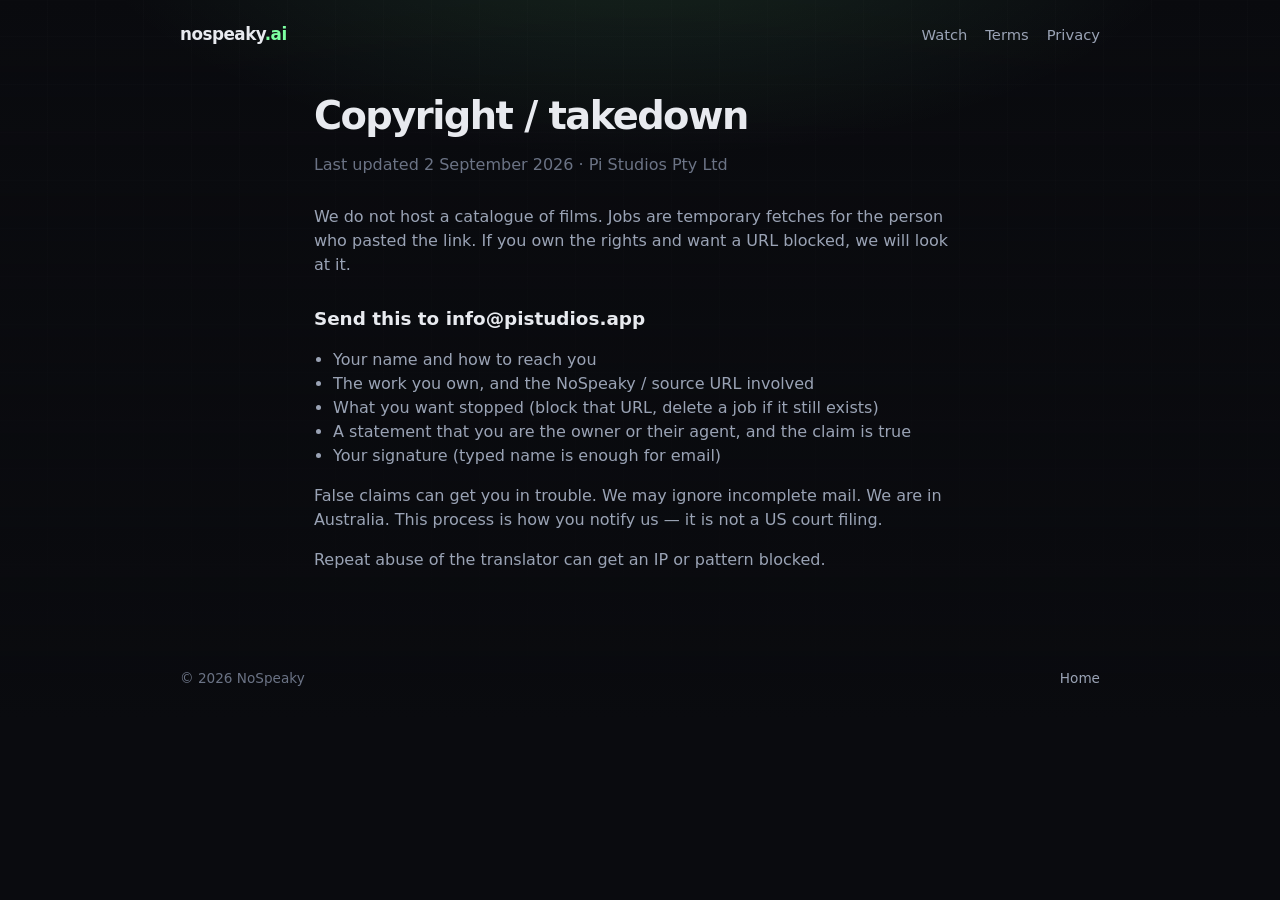
==== dmca.html @ df757847 "Terms, copyright takedown, and a real job queue. Pro copy is skip-the-queue, not unlimited length. N" ====
<!DOCTYPE html>
<html lang="en">
<head>
<meta charset="UTF-8">
<meta name="viewport" content="width=device-width, initial-scale=1.0">
<title>Copyright — NoSpeaky</title>
<meta name="theme-color" content="#0a0b0f">
<link rel="stylesheet" href="css/site.css?v=8">
</head>
<body>
  <div class="bg-grid" aria-hidden="true"></div>
  <header class="top">
    <a class="brand" href="/">nospeaky<span class="dot">.ai</span></a>
    <nav>
      <a href="watch.html">Watch</a>
      <a href="tos.html">Terms</a>
      <a href="privacy.html">Privacy</a>
    </nav>
  </header>
  <main class="prose">
    <h1>Copyright / takedown</h1>
    <p class="meta">Last updated 2 September 2026 · Pi Studios Pty Ltd</p>

    <p>
      We do not host a catalogue of films. Jobs are temporary fetches for the person who pasted the link.
      If you own the rights and want a URL blocked, we will look at it.
    </p>

    <h2>Send this to info@pistudios.app</h2>
    <ul>
      <li>Your name and how to reach you</li>
      <li>The work you own, and the NoSpeaky / source URL involved</li>
      <li>What you want stopped (block that URL, delete a job if it still exists)</li>
      <li>A statement that you are the owner or their agent, and the claim is true</li>
      <li>Your signature (typed name is enough for email)</li>
    </ul>

    <p>
      False claims can get you in trouble. We may ignore incomplete mail.
      We are in Australia. This process is how you notify us — it is not a US court filing.
    </p>

    <p>Repeat abuse of the translator can get an IP or pattern blocked.</p>
  </main>
  <footer class="foot">
    <span>© <span id="y"></span> NoSpeaky</span>
    <a href="/">Home</a>
  </footer>
  <script>document.getElementById('y').textContent = String(new Date().getFullYear());</script>
</body>
</html>
---- css/site.css ----
:root {
  --bg: #0a0b0f;
  --bg-elev: #12141c;
  --bg-elev-2: #181b26;
  --line: rgba(255, 255, 255, 0.08);
  --text: #e8eaef;
  --muted: #9aa3b5;
  --faint: #6b7385;
  --accent: #7cffa1;
  --accent-dim: rgba(124, 255, 161, 0.14);
  --accent-text: #04140a;
  --warn: #ffc857;
  --danger: #ff7a8a;
  --radius: 16px;
  --font: ui-sans-serif, system-ui, -apple-system, "Segoe UI", Roboto, Helvetica, Arial, sans-serif;
  --mono: ui-monospace, SFMono-Regular, Menlo, Consolas, monospace;
}

*, *::before, *::after { box-sizing: border-box; }

html, body {
  margin: 0;
  padding: 0;
  min-height: 100%;
  background: var(--bg);
  color: var(--text);
  font-family: var(--font);
  line-height: 1.5;
  -webkit-font-smoothing: antialiased;
}

a { color: var(--accent); text-decoration: none; }
a:hover { text-decoration: underline; }
strong { font-weight: 700; color: var(--text); }

.bg-grid {
  position: fixed;
  inset: 0;
  pointer-events: none;
  background:
    radial-gradient(ellipse 80% 50% at 50% -10%, rgba(124, 255, 161, 0.12), transparent 55%),
    linear-gradient(to bottom, transparent, var(--bg) 80%),
    repeating-linear-gradient(0deg, transparent, transparent 47px, rgba(255,255,255,0.02) 48px),
    repeating-linear-gradient(90deg, transparent, transparent 47px, rgba(255,255,255,0.02) 48px);
  z-index: 0;
}

.top, main, .foot { position: relative; z-index: 1; }

.top {
  max-width: 960px;
  margin: 0 auto;
  padding: 22px 20px 0;
  display: flex;
  align-items: center;
  justify-content: space-between;
  gap: 16px;
}

.brand {
  color: var(--text);
  font-weight: 700;
  letter-spacing: -0.03em;
  font-size: 1.05rem;
  text-decoration: none;
}
.brand .dot { color: var(--accent); }
.brand:hover { text-decoration: none; opacity: 0.9; }

nav { display: flex; gap: 18px; flex-wrap: wrap; }
nav a {
  color: var(--muted);
  font-size: 0.92rem;
  text-decoration: none;
}
nav a:hover { color: var(--accent); }
nav a.nav-active { color: var(--accent); }

main {
  max-width: 960px;
  margin: 0 auto;
  padding: 48px 20px 80px;
}

.app-main { padding-top: 32px; }
.app-head { margin-bottom: 22px; }
.app-head h1 {
  margin: 0 0 10px;
  font-size: clamp(1.6rem, 3.5vw, 2.2rem);
  letter-spacing: -0.03em;
}
.app-head .lede { margin: 0; max-width: 62ch; }

.hero { margin-bottom: 56px; }

.eyebrow {
  display: inline-block;
  margin: 0 0 14px;
  padding: 6px 10px;
  border-radius: 999px;
  background: var(--accent-dim);
  color: var(--accent);
  font-size: 0.78rem;
  font-weight: 600;
  letter-spacing: 0.04em;
  text-transform: uppercase;
}

h1 {
  margin: 0 0 16px;
  font-size: clamp(2.1rem, 5vw, 3.2rem);
  line-height: 1.08;
  letter-spacing: -0.04em;
  font-weight: 750;
}

.lede {
  margin: 0 0 28px;
  max-width: 54ch;
  color: var(--muted);
  font-size: 1.08rem;
}

.hero-actions {
  display: flex;
  flex-wrap: wrap;
  gap: 12px;
  margin-bottom: 14px;
}

.hero-note { margin: 0; }

.panel {
  background: linear-gradient(180deg, var(--bg-elev), var(--bg-elev-2));
  border: 1px solid var(--line);
  border-radius: calc(var(--radius) + 4px);
  padding: 22px;
  box-shadow: 0 20px 60px rgba(0, 0, 0, 0.35);
}

.field { display: block; margin-bottom: 14px; }
.label {
  display: block;
  margin-bottom: 8px;
  color: var(--muted);
  font-size: 0.85rem;
  font-weight: 600;
}

input[type="url"], select {
  width: 100%;
  padding: 14px 14px;
  border-radius: 12px;
  border: 1px solid var(--line);
  background: rgba(0, 0, 0, 0.35);
  color: var(--text);
  font: inherit;
  font-size: 1rem;
  outline: none;
}
select {
  appearance: none;
  background-image:
    linear-gradient(45deg, transparent 50%, var(--muted) 50%),
    linear-gradient(135deg, var(--muted) 50%, transparent 50%);
  background-position:
    calc(100% - 18px) calc(50% - 3px),
    calc(100% - 12px) calc(50% - 3px);
  background-size: 6px 6px, 6px 6px;
  background-repeat: no-repeat;
  padding-right: 36px;
}
input[type="url"]::placeholder { color: var(--faint); }
input[type="url"]:focus, select:focus {
  border-color: var(--accent);
  box-shadow: 0 0 0 3px var(--accent-dim);
}

.hint {
  display: block;
  margin-top: 8px;
  color: var(--faint);
  font-size: 0.82rem;
}

.or {
  text-align: center;
  color: var(--faint);
  font-size: 0.8rem;
  text-transform: uppercase;
  letter-spacing: 0.12em;
  margin: 12px 0;
}

.row-2 {
  display: grid;
  grid-template-columns: 1fr 1fr;
  gap: 14px;
}

.drop {
  display: flex;
  flex-direction: column;
  align-items: center;
  justify-content: center;
  gap: 4px;
  min-height: 120px;
  padding: 20px;
  border-radius: 12px;
  border: 1px dashed rgba(124, 255, 161, 0.35);
  background: rgba(124, 255, 161, 0.04);
  cursor: pointer;
  text-align: center;
  transition: background 0.15s ease, border-color 0.15s ease;
  margin-bottom: 14px;
}
.drop:hover, .drop.dragover {
  background: rgba(124, 255, 161, 0.09);
  border-color: rgba(124, 255, 161, 0.7);
}
.drop-title { font-weight: 650; }
.drop-sub { color: var(--faint); font-size: 0.85rem; }
.file-name {
  margin-top: 8px;
  color: var(--accent);
  font-family: var(--mono);
  font-size: 0.85rem;
}

.actions {
  margin-top: 8px;
  display: flex;
  flex-wrap: wrap;
  align-items: center;
  gap: 14px;
}

.btn {
  appearance: none;
  border: none;
  border-radius: 999px;
  padding: 12px 18px;
  font: inherit;
  font-weight: 700;
  cursor: pointer;
  text-decoration: none;
  display: inline-flex;
  align-items: center;
  justify-content: center;
  text-align: center;
}
.btn.primary {
  background: var(--accent);
  color: var(--accent-text);
  box-shadow: 0 0 0 0 transparent;
  transition: box-shadow 0.16s ease, transform 0.16s ease;
}
.btn.primary:disabled {
  opacity: 0.45;
  cursor: not-allowed;
}
.btn.primary:not(:disabled):hover,
.btn.primary:not(:disabled):focus-visible {
  outline: none;
  transform: translateY(-1px);
  box-shadow: 0 0 0 3px var(--accent-dim), 0 0 28px rgba(124, 255, 161, 0.5);
}
.btn.ghost {
  background: transparent;
  color: var(--text);
  border: 1px solid var(--line);
}
.btn.ghost:hover { border-color: var(--accent); color: var(--accent); text-decoration: none; }
.btn.ghost:disabled {
  opacity: 0.4;
  cursor: not-allowed;
}
a.btn.primary:hover, a.btn.ghost:hover { text-decoration: none; }

.status-line {
  margin: 0;
  color: var(--warn);
  font-size: 0.9rem;
  flex: 1;
  min-width: 200px;
}

.player-section {
  margin-top: 28px;
  display: grid;
  gap: 16px;
}

.player-wrap {
  position: relative;
  background: #000;
  border-radius: var(--radius);
  overflow: hidden;
  border: 1px solid var(--line);
  aspect-ratio: 16 / 9;
  isolation: isolate;
}

#player, #embed {
  position: absolute;
  inset: 0;
  width: 100%;
  height: 100%;
  display: block;
  background: #000;
  border: 0;
  z-index: 0;
}

#embed:not([hidden]) {
  display: block !important;
  z-index: 1;
  bottom: 84px;
  height: auto;
}

#player[hidden], #embed[hidden] {
  display: none !important;
}

.cue-overlay {
  position: absolute;
  left: 50%;
  bottom: 11%;
  transform: translateX(-50%);
  max-width: min(90%, 42rem);
  padding: 10px 18px 12px;
  border-radius: 10px;
  background: rgba(10, 11, 15, 0.58);
  backdrop-filter: blur(12px);
  -webkit-backdrop-filter: blur(12px);
  color: #f4fff8;
  font-family: var(--mono);
  font-size: clamp(1rem, 2.3vw, 1.35rem);
  font-weight: 650;
  letter-spacing: -0.03em;
  text-align: center;
  line-height: 1.35;
  text-wrap: balance;
  pointer-events: none;
  z-index: 30;
  border-bottom: 3px solid var(--accent);
  box-shadow: 0 10px 32px rgba(0, 0, 0, 0.5);
}
.cue-overlay:empty {
  display: none;
}

.wait-overlay {
  position: absolute;
  inset: 0;
  z-index: 50;
  display: flex;
  flex-direction: column;
  align-items: center;
  justify-content: center;
  gap: 6px;
  background: rgba(5, 6, 10, 0.94);
  color: #fff;
  text-align: center;
  padding: 24px;
}
.wait-overlay[hidden] { display: none !important; }

.fail-overlay {
  position: absolute;
  inset: 0;
  z-index: 55;
  display: flex;
  flex-direction: column;
  align-items: center;
  justify-content: center;
  gap: 8px;
  background: rgba(5, 6, 10, 0.94);
  color: #fff;
  text-align: center;
  padding: 28px 24px;
}
.fail-overlay[hidden] { display: none !important; }
.fail-title {
  margin: 0;
  font-size: 1.15rem;
  font-weight: 750;
  color: var(--danger);
}
.fail-body {
  margin: 0;
  max-width: 36ch;
  color: var(--muted);
  font-size: 0.95rem;
}
.wait-label {
  margin: 0;
  font-size: 0.82rem;
  letter-spacing: 0.12em;
  text-transform: uppercase;
  color: var(--faint);
}
.wait-time {
  margin: 0;
  font-size: clamp(2.6rem, 9vw, 4.4rem);
  font-weight: 750;
  font-variant-numeric: tabular-nums;
  color: var(--accent);
  line-height: 1;
}
.wait-hint {
  margin: 10px 0 0;
  color: var(--faint);
  font-size: 0.92rem;
}

.live-sub {
  margin: 12px 0 0;
  min-height: 3.2em;
  padding: 14px 16px;
  border-radius: 12px;
  background: #000;
  border: 1px solid rgba(124, 255, 161, 0.35);
  color: #7cffa1;
  font-size: clamp(1.15rem, 3vw, 1.6rem);
  font-weight: 650;
  text-align: center;
  line-height: 1.35;
}

.player-meta {
  display: flex;
  flex-wrap: wrap;
  gap: 16px;
  align-items: center;
  justify-content: space-between;
}

.progress-block { flex: 1; min-width: 220px; }
.progress-label {
  display: flex;
  justify-content: space-between;
  gap: 12px;
  margin-bottom: 8px;
  font-size: 0.92rem;
}
.faint { color: var(--faint); }
.bar {
  height: 8px;
  border-radius: 999px;
  background: rgba(255,255,255,0.06);
  overflow: hidden;
}
.bar > i {
  display: block;
  height: 100%;
  width: 0%;
  background: var(--accent);
  border-radius: inherit;
  transition: width 0.25s ease;
}

.player-actions { display: flex; flex-wrap: wrap; gap: 10px; }

.cue-list {
  list-style: none;
  margin: 0;
  padding: 0;
  max-height: 240px;
  overflow: auto;
  border: 1px solid var(--line);
  border-radius: var(--radius);
  background: rgba(255,255,255,0.02);
}
.cue-list li {
  display: grid;
  grid-template-columns: 7.5rem 1fr;
  gap: 12px;
  padding: 10px 14px;
  border-bottom: 1px solid var(--line);
  font-size: 0.92rem;
}
.cue-list li:last-child { border-bottom: none; }
.cue-list .t {
  color: var(--faint);
  font-family: var(--mono);
  font-size: 0.8rem;
}
.cue-list .active {
  background: var(--accent-dim);
}
.cue-list .active .t { color: var(--accent); }

.section { margin-top: 56px; }
.section.plain { margin-top: 40px; }
.section h2 {
  margin: 0 0 18px;
  font-size: 1.35rem;
  letter-spacing: -0.02em;
}

.steps {
  list-style: none;
  margin: 0;
  padding: 0;
  display: grid;
  gap: 12px;
}
.steps li {
  display: grid;
  gap: 4px;
  padding: 16px 18px;
  border-radius: var(--radius);
  border: 1px solid var(--line);
  background: rgba(255, 255, 255, 0.02);
}
.steps strong { font-size: 1rem; }
.steps span { color: var(--muted); font-size: 0.95rem; }

.price-grid {
  display: grid;
  grid-template-columns: repeat(2, minmax(0, 1fr));
  gap: 14px;
  margin-bottom: 14px;
}
.price-card {
  position: relative;
  padding: 20px;
  border-radius: var(--radius);
  border: 1px solid var(--line);
  background: rgba(255,255,255,0.02);
}
.price-card.featured {
  border-color: var(--accent);
  background: rgba(124, 255, 161, 0.08);
  box-shadow: 0 0 0 1px rgba(124, 255, 161, 0.28), 0 18px 50px rgba(124, 255, 161, 0.16);
}
.price-card h3 { margin: 0 0 6px; font-size: 1.1rem; }
.price-card .price {
  margin: 0 0 14px;
  font-size: 1.8rem;
  font-weight: 750;
  letter-spacing: -0.03em;
}
.price-card .price span {
  font-size: 0.95rem;
  color: var(--muted);
  font-weight: 500;
}
.price-card ul {
  margin: 0;
  padding-left: 1.1em;
  color: var(--muted);
}
.price-card li { margin: 6px 0; }
.badge {
  position: absolute;
  top: 14px;
  right: 14px;
  margin: 0;
  padding: 4px 8px;
  border-radius: 999px;
  background: var(--accent-dim);
  color: var(--accent);
  font-size: 0.72rem;
  font-weight: 700;
  letter-spacing: 0.04em;
  text-transform: uppercase;
}

.status-list {
  list-style: none;
  margin: 0 0 16px;
  padding: 0;
  display: grid;
  gap: 10px;
}
.status-list li {
  display: flex;
  align-items: center;
  gap: 12px;
  color: var(--muted);
}
.tag {
  display: inline-flex;
  min-width: 52px;
  justify-content: center;
  padding: 3px 8px;
  border-radius: 999px;
  font-size: 0.72rem;
  font-weight: 700;
  letter-spacing: 0.06em;
  text-transform: uppercase;
}
.tag.live { background: var(--accent-dim); color: var(--accent); }
.tag.next { background: rgba(255, 200, 87, 0.14); color: var(--warn); }
.tag.later { background: rgba(255, 255, 255, 0.06); color: var(--faint); }

.fine { color: var(--faint); font-size: 0.9rem; max-width: 60ch; }

.foot {
  max-width: 960px;
  margin: 0 auto;
  padding: 0 20px 40px;
  display: flex;
  justify-content: space-between;
  gap: 12px;
  color: var(--faint);
  font-size: 0.85rem;
}
.foot a { color: var(--muted); }

.prose { max-width: 68ch; }
.prose h1 {
  font-size: clamp(1.8rem, 4vw, 2.4rem);
  margin-bottom: 8px;
}
.prose .meta { color: var(--faint); margin-bottom: 28px; }
.prose h2 {
  margin: 28px 0 10px;
  font-size: 1.15rem;
}
.prose p, .prose li { color: var(--muted); }
.prose ul { padding-left: 1.2em; }

.demo {
  margin: 0 0 22px;
  max-width: 640px;
}
.demo-video {
  display: block;
  width: 100%;
  border-radius: var(--radius);
  border: 1px solid var(--line);
  background: #000;
  aspect-ratio: 16 / 9;
}
.demo-cap {
  margin: 8px 0 0;
  color: var(--faint);
  font-size: 0.85rem;
}
.lang-line {
  margin: -12px 0 22px;
  max-width: 58ch;
  color: var(--muted);
  font-size: 0.95rem;
}
.about-line {
  margin: 8px 0 0;
  max-width: 54ch;
  color: var(--faint);
  font-size: 0.9rem;
}
.sources-label {
  margin: 18px 0 8px;
  color: var(--faint);
  font-size: 0.78rem;
  letter-spacing: 0.08em;
  text-transform: uppercase;
}
.sources {
  display: flex;
  flex-wrap: wrap;
  gap: 8px;
  margin: 0;
}
.sources span {
  padding: 6px 10px;
  border-radius: 999px;
  border: 1px solid var(--line);
  color: var(--muted);
  font-size: 0.85rem;
}

@media (max-width: 700px) {
  .row-2, .price-grid { grid-template-columns: 1fr; }
  .top { flex-direction: column; align-items: flex-start; }
  .actions { flex-direction: column; align-items: stretch; }
  .btn { width: 100%; }
  .cue-list li { grid-template-columns: 1fr; gap: 4px; }
}
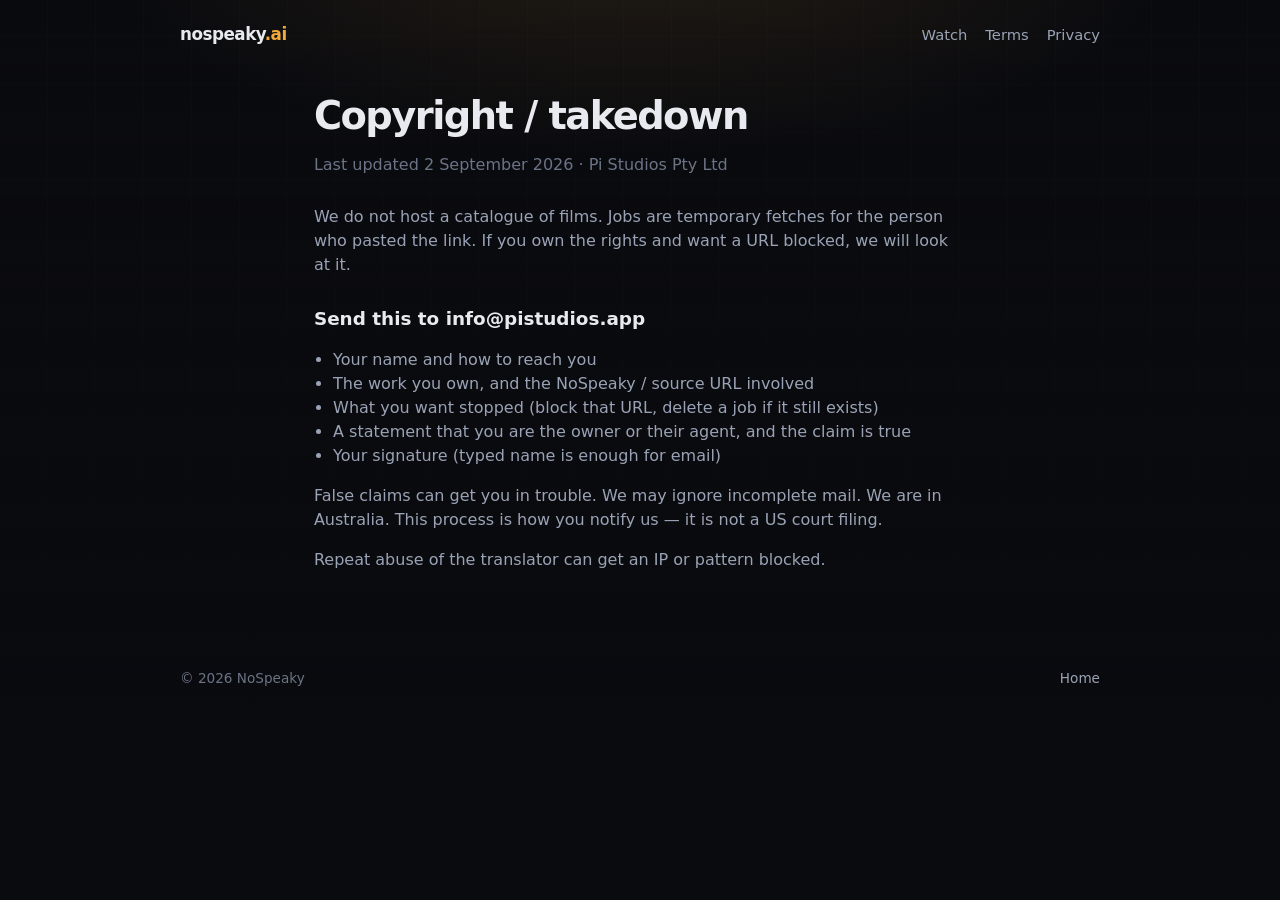
==== commit 33799a99: "Swap site accent from mint to warm gold. Primary is --accent #F2A93B. Buttons, nav, focus, links, fa" ====
--- a/dmca.html
+++ b/dmca.html
@@ -2,10 +2,11 @@
 <html lang="en">
 <head>
 <meta charset="UTF-8">
-<meta name="viewport" content="width=device-width, initial-scale=1.0">
+<meta name="viewport" content="width=device-width, initial-scale=1.0, viewport-fit=cover">
 <title>Copyright — NoSpeaky</title>
 <meta name="theme-color" content="#0a0b0f">
-<link rel="stylesheet" href="css/site.css?v=8">
+<link rel="stylesheet" href="css/site.css?v=18">
+<link rel="icon" href="data:image/svg+xml,%3Csvg xmlns='http://www.w3.org/2000/svg' viewBox='0 0 32 32'%3E%3Crect width='32' height='32' rx='8' fill='%230a0b0f'/%3E%3Cpath d='M8 12h16v2H8zm0 5h12v2H8zm0 5h9v2H8z' fill='%23F2A93B'/%3E%3C/svg%3E">
 </head>
 <body>
   <div class="bg-grid" aria-hidden="true"></div>
--- a/css/site.css
+++ b/css/site.css
@@ -6,9 +6,9 @@
   --text: #e8eaef;
   --muted: #9aa3b5;
   --faint: #6b7385;
-  --accent: #7cffa1;
-  --accent-dim: rgba(124, 255, 161, 0.14);
-  --accent-text: #04140a;
+  --accent: #F2A93B;
+  --accent-dim: rgba(242, 169, 59, 0.14);
+  --accent-text: #1a1104;
   --warn: #ffc857;
   --danger: #ff7a8a;
   --radius: 16px;
@@ -38,7 +38,7 @@
   inset: 0;
   pointer-events: none;
   background:
-    radial-gradient(ellipse 80% 50% at 50% -10%, rgba(124, 255, 161, 0.12), transparent 55%),
+    radial-gradient(ellipse 80% 50% at 50% -10%, rgba(242, 169, 59, 0.12), transparent 55%),
     linear-gradient(to bottom, transparent, var(--bg) 80%),
     repeating-linear-gradient(0deg, transparent, transparent 47px, rgba(255,255,255,0.02) 48px),
     repeating-linear-gradient(90deg, transparent, transparent 47px, rgba(255,255,255,0.02) 48px);
@@ -207,16 +207,16 @@
   min-height: 120px;
   padding: 20px;
   border-radius: 12px;
-  border: 1px dashed rgba(124, 255, 161, 0.35);
-  background: rgba(124, 255, 161, 0.04);
+  border: 1px dashed rgba(242, 169, 59, 0.35);
+  background: rgba(242, 169, 59, 0.04);
   cursor: pointer;
   text-align: center;
   transition: background 0.15s ease, border-color 0.15s ease;
   margin-bottom: 14px;
 }
 .drop:hover, .drop.dragover {
-  background: rgba(124, 255, 161, 0.09);
-  border-color: rgba(124, 255, 161, 0.7);
+  background: rgba(242, 169, 59, 0.09);
+  border-color: rgba(242, 169, 59, 0.7);
 }
 .drop-title { font-weight: 650; }
 .drop-sub { color: var(--faint); font-size: 0.85rem; }
@@ -263,7 +263,7 @@
 .btn.primary:not(:disabled):focus-visible {
   outline: none;
   transform: translateY(-1px);
-  box-shadow: 0 0 0 3px var(--accent-dim), 0 0 28px rgba(124, 255, 161, 0.5);
+  box-shadow: 0 0 0 3px var(--accent-dim), 0 0 28px rgba(242, 169, 59, 0.5);
 }
 .btn.ghost {
   background: transparent;
@@ -293,6 +293,7 @@
 
 .player-wrap {
   position: relative;
+  width: 100%;
   background: #000;
   border-radius: var(--radius);
   overflow: hidden;
@@ -300,8 +301,50 @@
   aspect-ratio: 16 / 9;
   isolation: isolate;
 }
-
-#player, #embed {
+body.player-fs {
+  overflow: hidden;
+}
+.player-wrap.is-fs {
+  position: fixed;
+  inset: 0;
+  width: 100%;
+  height: 100%;
+  max-width: none;
+  aspect-ratio: auto;
+  transform: none;
+  border-radius: 0;
+  border: 0;
+  z-index: 9999;
+}
+.fs-btn {
+  position: absolute;
+  right: 8px;
+  bottom: 8px;
+  z-index: 46;
+  width: 40px;
+  height: 40px;
+  padding: 0;
+  border: 0;
+  border-radius: 10px;
+  background: rgba(10, 11, 15, 0.7);
+  color: var(--accent);
+  cursor: pointer;
+  display: inline-flex;
+  align-items: center;
+  justify-content: center;
+}
+.fs-btn svg {
+  width: 22px;
+  height: 22px;
+  display: block;
+}
+.fs-btn:hover,
+.fs-btn:focus-visible {
+  outline: none;
+  background: rgba(10, 11, 15, 0.9);
+}
+
+#player, #embed, #embed-host, .embed-host {
   position: absolute;
   inset: 0;
   width: 100%;
@@ -311,15 +354,23 @@
   border: 0;
   z-index: 0;
 }
+#embed-host iframe, .embed-host iframe {
+  position: absolute;
+  inset: 0;
+  width: 100%;
+  height: 100%;
+  border: 0;
+}
 
 #embed:not([hidden]) {
   display: block !important;
+  inset: 0;
+  width: 100%;
+  height: 100%;
   z-index: 1;
-  bottom: 84px;
-  height: auto;
-}
-
-#player[hidden], #embed[hidden] {
+}
+
+#player[hidden], #embed[hidden], #embed-host[hidden] {
   display: none !important;
 }
 
@@ -342,9 +393,12 @@
   text-align: center;
   line-height: 1.35;
   text-wrap: balance;
+  overflow: hidden;
+  display: -webkit-box;
+  -webkit-line-clamp: 2;
+  -webkit-box-orient: vertical;
   pointer-events: none;
-  z-index: 30;
-  border-bottom: 3px solid var(--accent);
+  z-index: 40;
   box-shadow: 0 10px 32px rgba(0, 0, 0, 0.5);
 }
 .cue-overlay:empty {
@@ -416,17 +470,7 @@
 }
 
 .live-sub {
-  margin: 12px 0 0;
-  min-height: 3.2em;
-  padding: 14px 16px;
-  border-radius: 12px;
-  background: #000;
-  border: 1px solid rgba(124, 255, 161, 0.35);
-  color: #7cffa1;
-  font-size: clamp(1.15rem, 3vw, 1.6rem);
-  font-weight: 650;
-  text-align: center;
-  line-height: 1.35;
+  display: none;
 }
 
 .player-meta {
@@ -533,8 +577,8 @@
 }
 .price-card.featured {
   border-color: var(--accent);
-  background: rgba(124, 255, 161, 0.08);
-  box-shadow: 0 0 0 1px rgba(124, 255, 161, 0.28), 0 18px 50px rgba(124, 255, 161, 0.16);
+  background: rgba(242, 169, 59, 0.08);
+  box-shadow: 0 0 0 1px rgba(242, 169, 59, 0.28), 0 18px 50px rgba(242, 169, 59, 0.16);
 }
 .price-card h3 { margin: 0 0 6px; font-size: 1.1rem; }
 .price-card .price {
@@ -676,8 +720,21 @@
 
 @media (max-width: 700px) {
   .row-2, .price-grid { grid-template-columns: 1fr; }
-  .top { flex-direction: column; align-items: flex-start; }
+  .top {
+    flex-direction: column;
+    align-items: flex-start;
+    padding-left: max(20px, env(safe-area-inset-left));
+    padding-right: max(20px, env(safe-area-inset-right));
+  }
+  main, .foot {
+    padding-left: max(20px, env(safe-area-inset-left));
+    padding-right: max(20px, env(safe-area-inset-right));
+  }
   .actions { flex-direction: column; align-items: stretch; }
   .btn { width: 100%; }
-  .cue-list li { grid-template-columns: 1fr; gap: 4px; }
-}
+  .fs-btn { width: 40px; height: 40px; }
+  .cue-overlay {
+    max-width: min(94%, 42rem);
+    font-size: clamp(0.95rem, 3.6vw, 1.2rem);
+  }
+}
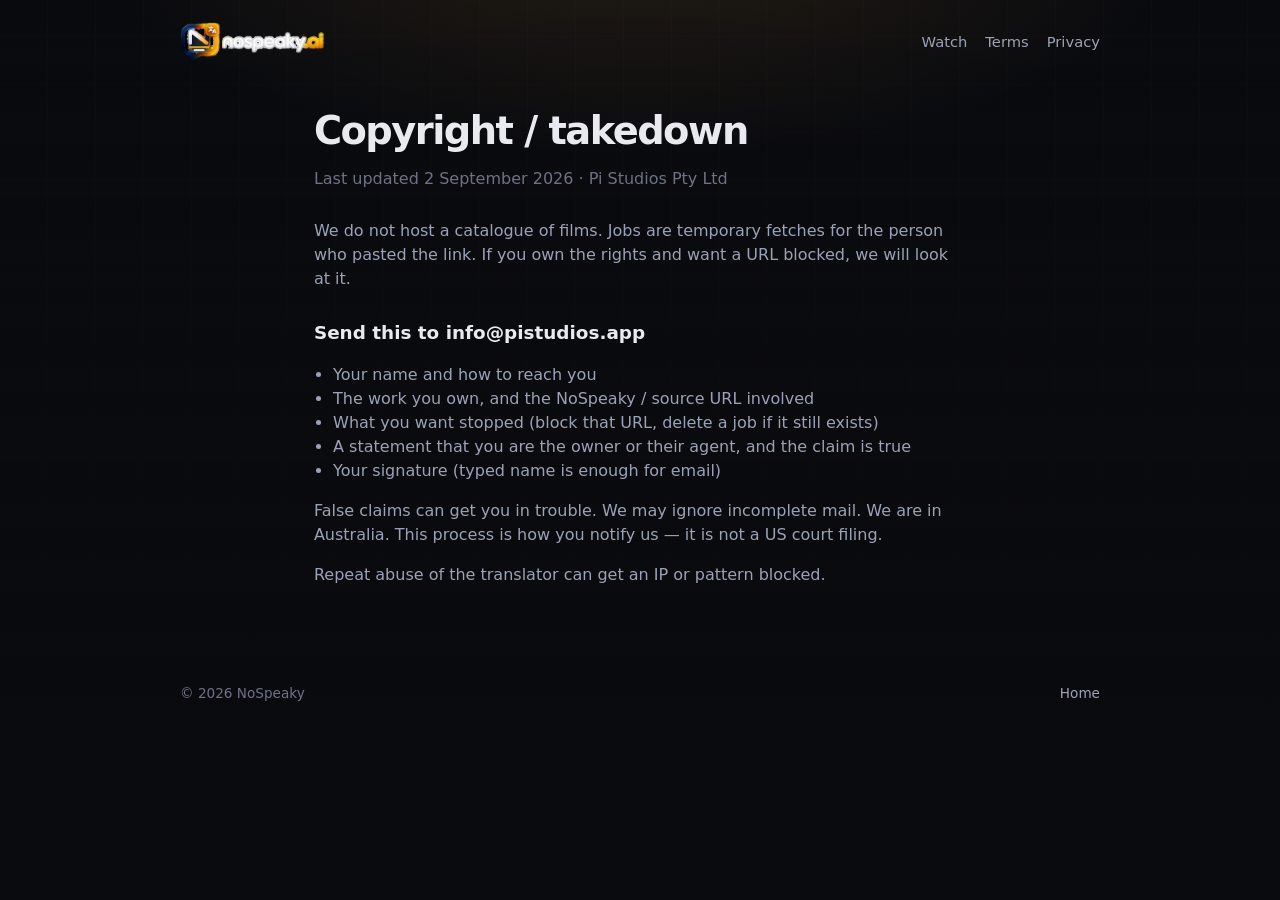
==== commit 4b18633c: "Use Matt’s nospeaky.ai mark in the header and favicon. Knocked the black field to alpha. Wordmark in" ====
--- a/dmca.html
+++ b/dmca.html
@@ -5,13 +5,14 @@
 <meta name="viewport" content="width=device-width, initial-scale=1.0, viewport-fit=cover">
 <title>Copyright — NoSpeaky</title>
 <meta name="theme-color" content="#0a0b0f">
-<link rel="stylesheet" href="css/site.css?v=18">
-<link rel="icon" href="data:image/svg+xml,%3Csvg xmlns='http://www.w3.org/2000/svg' viewBox='0 0 32 32'%3E%3Crect width='32' height='32' rx='8' fill='%230a0b0f'/%3E%3Cpath d='M8 12h16v2H8zm0 5h12v2H8zm0 5h9v2H8z' fill='%23F2A93B'/%3E%3C/svg%3E">
+<link rel="stylesheet" href="css/site.css?v=20">
+<link rel="icon" href="favicon.png?v=1" type="image/png">
+<link rel="apple-touch-icon" href="apple-touch-icon.png?v=1">
 </head>
 <body>
   <div class="bg-grid" aria-hidden="true"></div>
   <header class="top">
-    <a class="brand" href="/">nospeaky<span class="dot">.ai</span></a>
+    <a class="brand" href="/"><img src="logo.png?v=1" alt="nospeaky.ai"></a>
     <nav>
       <a href="watch.html">Watch</a>
       <a href="tos.html">Terms</a>
--- a/css/site.css
+++ b/css/site.css
@@ -58,14 +58,17 @@
 }
 
 .brand {
-  color: var(--text);
-  font-weight: 700;
-  letter-spacing: -0.03em;
-  font-size: 1.05rem;
+  display: flex;
+  align-items: center;
   text-decoration: none;
-}
-.brand .dot { color: var(--accent); }
-.brand:hover { text-decoration: none; opacity: 0.9; }
+  line-height: 0;
+}
+.brand img {
+  display: block;
+  height: 40px;
+  width: auto;
+}
+.brand:hover { text-decoration: none; opacity: 0.92; }
 
 nav { display: flex; gap: 18px; flex-wrap: wrap; }
 nav a {
@@ -379,8 +382,8 @@
   left: 50%;
   bottom: 11%;
   transform: translateX(-50%);
-  max-width: min(90%, 42rem);
-  padding: 10px 18px 12px;
+  max-width: min(96%, 56rem);
+  padding: 10px 28px 12px;
   border-radius: 10px;
   background: rgba(10, 11, 15, 0.58);
   backdrop-filter: blur(12px);
@@ -733,8 +736,9 @@
   .actions { flex-direction: column; align-items: stretch; }
   .btn { width: 100%; }
   .fs-btn { width: 40px; height: 40px; }
+  .brand img { height: 32px; }
   .cue-overlay {
-    max-width: min(94%, 42rem);
+    max-width: min(98%, 56rem);
     font-size: clamp(0.95rem, 3.6vw, 1.2rem);
   }
 }
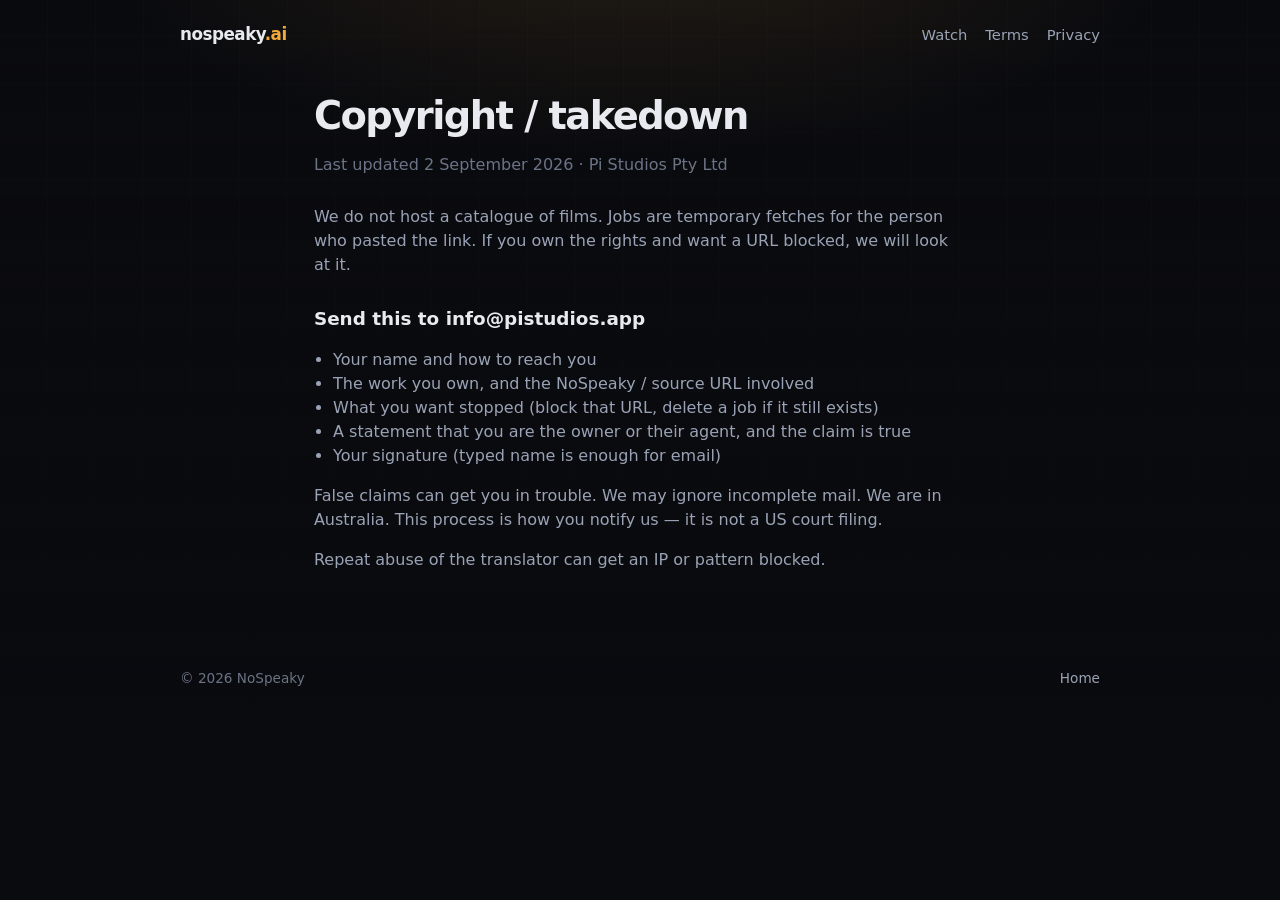
==== commit b3ca4450: "Restore the text nospeaky.ai header. Image mark was blurry on phones. Gold .ai accent stays. Sharp S" ====
--- a/dmca.html
+++ b/dmca.html
@@ -5,14 +5,13 @@
 <meta name="viewport" content="width=device-width, initial-scale=1.0, viewport-fit=cover">
 <title>Copyright — NoSpeaky</title>
 <meta name="theme-color" content="#0a0b0f">
-<link rel="stylesheet" href="css/site.css?v=20">
-<link rel="icon" href="favicon.png?v=1" type="image/png">
-<link rel="apple-touch-icon" href="apple-touch-icon.png?v=1">
+<link rel="stylesheet" href="css/site.css?v=21">
+<link rel="icon" href="data:image/svg+xml,%3Csvg xmlns='http://www.w3.org/2000/svg' viewBox='0 0 32 32'%3E%3Crect width='32' height='32' rx='8' fill='%230a0b0f'/%3E%3Cpath d='M8 12h16v2H8zm0 5h12v2H8zm0 5h9v2H8z' fill='%23F2A93B'/%3E%3C/svg%3E">
 </head>
 <body>
   <div class="bg-grid" aria-hidden="true"></div>
   <header class="top">
-    <a class="brand" href="/"><img src="logo.png?v=1" alt="nospeaky.ai"></a>
+    <a class="brand" href="/">nospeaky<span class="dot">.ai</span></a>
     <nav>
       <a href="watch.html">Watch</a>
       <a href="tos.html">Terms</a>
--- a/css/site.css
+++ b/css/site.css
@@ -58,17 +58,14 @@
 }
 
 .brand {
-  display: flex;
-  align-items: center;
+  color: var(--text);
+  font-weight: 700;
+  letter-spacing: -0.03em;
+  font-size: 1.05rem;
   text-decoration: none;
-  line-height: 0;
-}
-.brand img {
-  display: block;
-  height: 40px;
-  width: auto;
-}
-.brand:hover { text-decoration: none; opacity: 0.92; }
+}
+.brand .dot { color: var(--accent); }
+.brand:hover { text-decoration: none; opacity: 0.9; }
 
 nav { display: flex; gap: 18px; flex-wrap: wrap; }
 nav a {
@@ -736,7 +733,6 @@
   .actions { flex-direction: column; align-items: stretch; }
   .btn { width: 100%; }
   .fs-btn { width: 40px; height: 40px; }
-  .brand img { height: 32px; }
   .cue-overlay {
     max-width: min(98%, 56rem);
     font-size: clamp(0.95rem, 3.6vw, 1.2rem);
